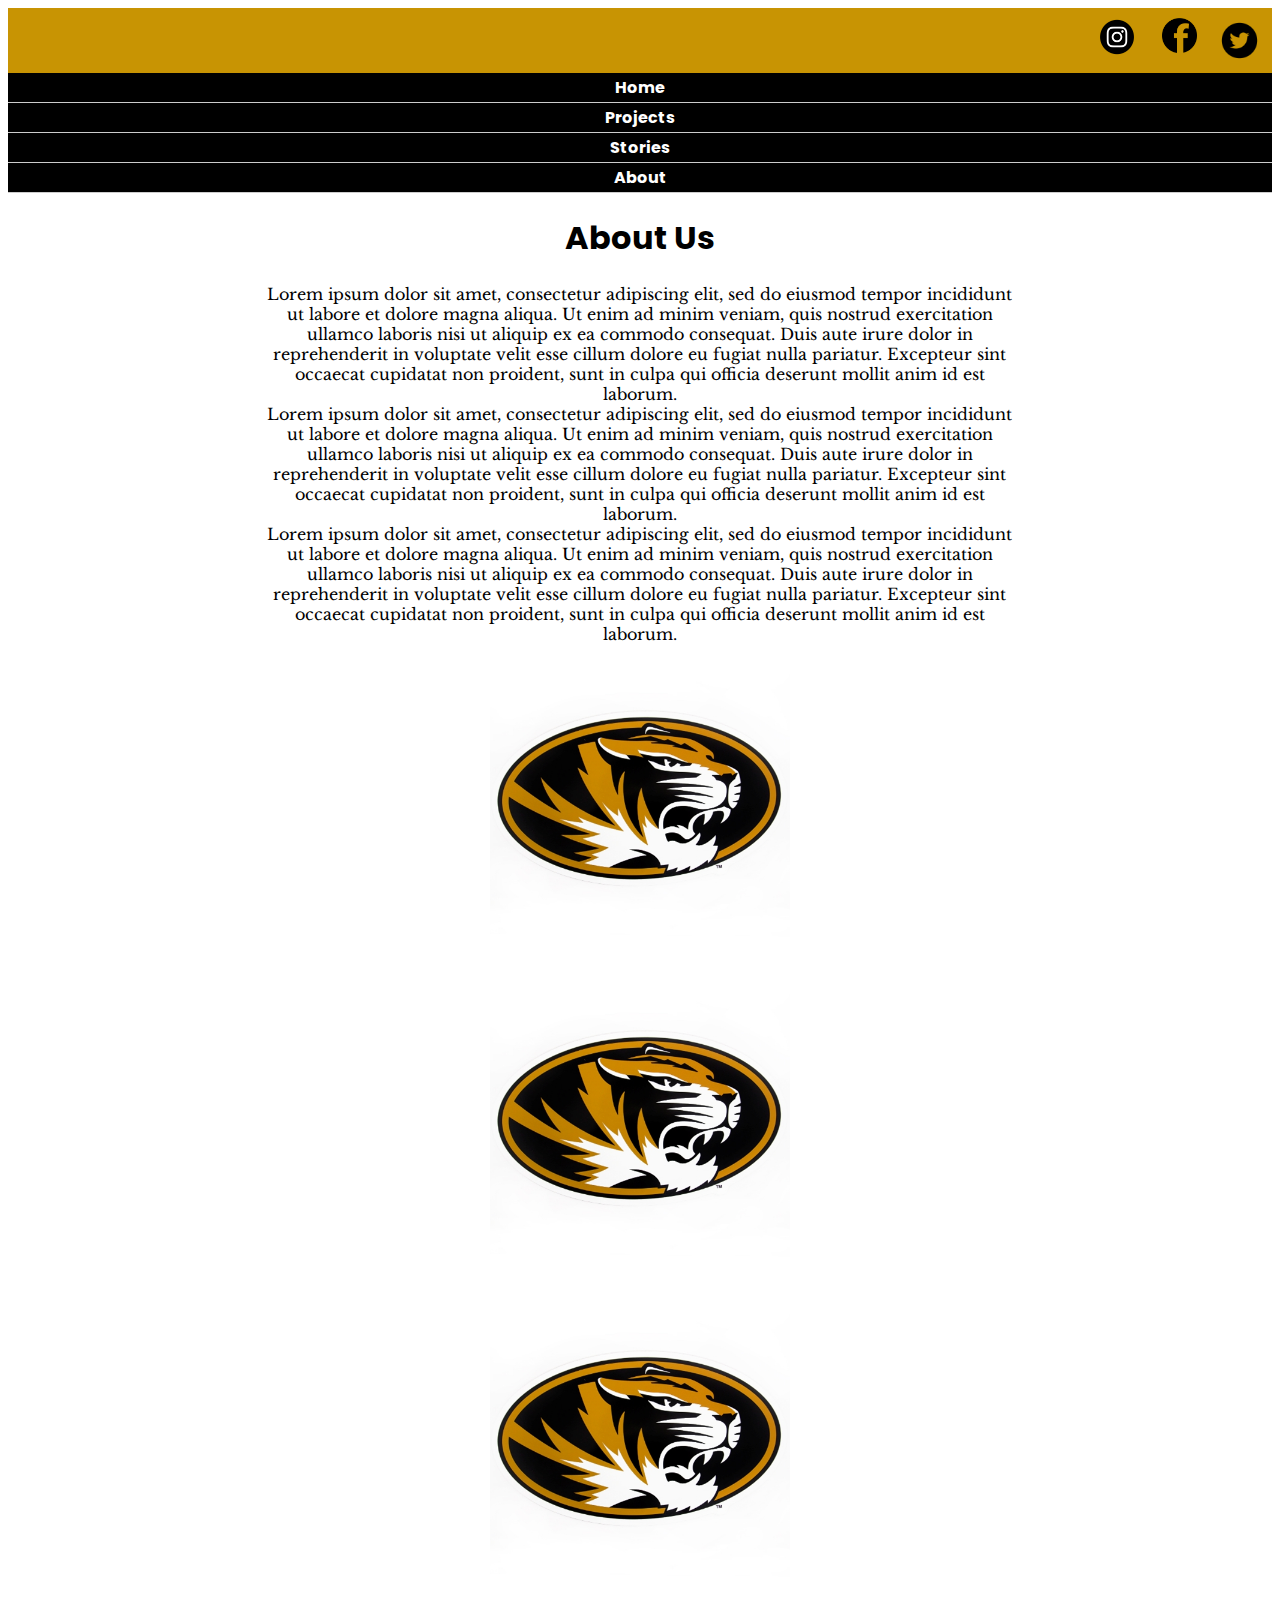
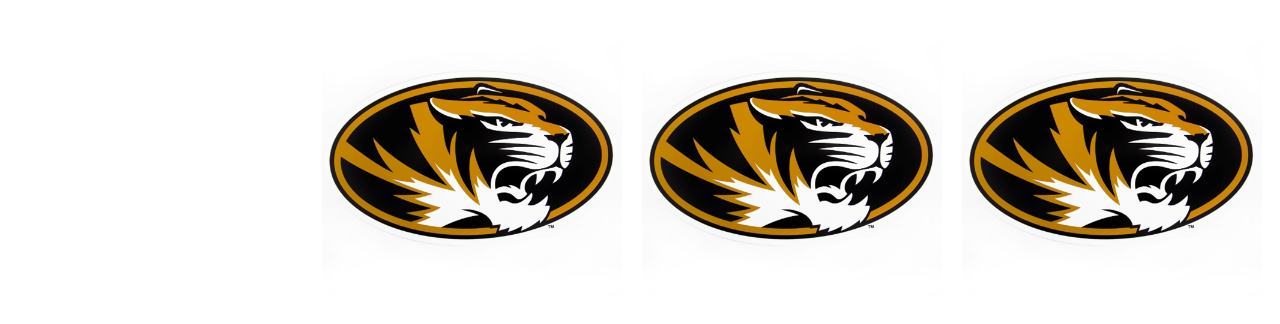
==== about.html @ 3851202d "moved stuff out folder" ====
<!DOCTYPE html>

<html>

<head>


       <title>	One Newsroom </title>
     	<meta http-equiv="content-type" content="text/html;charset=utf-8" />
       <meta name="viewport" content="width=device-width, initial-scale=1.0">
  <link href="https://fonts.googleapis.com/css?family=Libre+Baskerville|Poppins:600|Quicksand|Raleway&display=swap" rel="stylesheet">
       <link rel="stylesheet" type="text/css" href="stylekomu.css">
     </head>
     <body>

       <div id="socials">
         <a href= "https://twitter.com/mujschool"><img src= "twitter-icon-circle-logo.png" width= "45px"/></a>
         <a href= "https://www.facebook.com/mujschool/"><img src= "facebook-logo.png"width= "35px"/></a>
         <a href= "https://www.instagram.com/mujschool/"><img src= "instagram-logo.png"width="50px"/></a>
       </div>

     <div class="nav">
       <ul id="menu">
         <li><a href="collab.html">Home  </a></li>
         <li><a href ="projects.html"> Projects </a></li>
         <li><a href= "stories.html"> Stories</a></li>
         <li><a href= "about.html"> About </a></li>
       </ul>
     </div>

  <h1> About Us</h1>
  <p id="container">Lorem ipsum dolor sit amet, consectetur adipiscing elit, sed do eiusmod tempor incididunt ut labore et dolore magna aliqua. Ut enim ad minim veniam, quis nostrud exercitation ullamco laboris nisi ut aliquip ex ea commodo consequat. Duis aute irure dolor in reprehenderit in voluptate velit esse cillum dolore eu fugiat nulla pariatur. Excepteur sint occaecat cupidatat non proident, sunt in culpa qui officia deserunt mollit anim id est laborum.</p>

<p id="container">Lorem ipsum dolor sit amet, consectetur adipiscing elit, sed do eiusmod tempor incididunt ut labore et dolore magna aliqua. Ut enim ad minim veniam, quis nostrud exercitation ullamco laboris nisi ut aliquip ex ea commodo consequat. Duis aute irure dolor in reprehenderit in voluptate velit esse cillum dolore eu fugiat nulla pariatur. Excepteur sint occaecat cupidatat non proident, sunt in culpa qui officia deserunt mollit anim id est laborum.</p>
  <p id="container">Lorem ipsum dolor sit amet, consectetur adipiscing elit, sed do eiusmod tempor incididunt ut labore et dolore magna aliqua. Ut enim ad minim veniam, quis nostrud exercitation ullamco laboris nisi ut aliquip ex ea commodo consequat. Duis aute irure dolor in reprehenderit in voluptate velit esse cillum dolore eu fugiat nulla pariatur. Excepteur sint occaecat cupidatat non proident, sunt in culpa qui officia deserunt mollit anim id est laborum.</p>

  <p class="image-left"><a><img src="mizzou.jpg" alt="Mizzou." width="300px" /></a></p>
  <p class="image-left"><a><img src="mizzou.jpg" alt="Mizzou." width="300px" /></a></p>
  <p class="image-left"><a><img src="mizzou.jpg" alt="Mizzou." width="300px" /></a></p>

  <p class="image-right"><a><img src="mizzou.jpg" alt="Mizzou." width="300px" /></a></p>
  <p class="image-right"><a><img src="mizzou.jpg" alt="Mizzou." width="300px" /></a></p>
  <p class="image-right"><a><img src="mizzou.jpg" alt="Mizzou." width="300px" /></a></p>




</body>



























   </html>
---- stylekomu.css ----
#menu li a:hover {
  color: #FFFFFF;
  background-color: #grey;
}

#menu a:link, #menu a:visited{
  display:block;
  color: #ffffff;
  background-color: #000000;
  font-weight: bold;
  text-align:center;
  text-decoration: none;
  padding: 2px;
  font-family: 'Poppins', sans-serif;
  border-bottom: 1px solid #ccc;

}

#menu a:hover {
    background-color: #97999b;
    color: #ffffff;
}

head {
  background-color: #c89403
}

{margin:0px; padding:0px;}

ul{
  list-style-type: none;
  margin: 0px;
  padding: 0;
  width: 100%;
  font-family: 'Poppins', sans-serif;

}

#socials {
  background-color: #c89403
}

h1{
  font-family: 'Poppins', sans-serif;
  font-weight: 700;
  color: black;
  display: flex;
  justify-content: center;
}

/* this menu eventually link to other archived pages once we have content to fill the site with. -Mack */
#projectmenu
{
font-family: sans-serif;
text-align: left;
color: white;
  background-color: black;
max-width: 150px;
}

#projectmenu{
  display: flex;
  flex-direction: column;
  align-content: center;
  align-self: baseline;
  justify-content: space-around;
width:
}

.section{
display: grid;
grid-template-columns: 1fr 1fr;
}

.section {
  display: flex;
  flex-wrap: wrap;
}

@media screen and (min-width: 599px) {
  #menu{
    flex-flow: row wrap;
    align-content: center;
  }

#boxes{
width: 320px;
height: 220px;
padding: 10px;
border: 5px solid gray;
margin: 10px;
}

#boxes{
  display: flex;
  justify-content: space-around;
  flex-wrap: wrap;
  align-items: center;
}

#socials{
  display: flex;
  flex-direction: row-reverse;
}
/* The twitter and facebook logos are images with the backgrounds nonexistent but instagram isn't so
if someone wants to find one with no background and just replace it in the code that would be stellar -Taylor
-- We also should resize these to make it look better on the site. -Mackenzie*/
#logos{
  display: flex;
  flex-direction: row;
  justify-content: space-around;
  align-content: center;
  align-self: baseline;
}

.container{
border: none;
display: flex;
justify-content: center;
}

h2{
  font-family: 'Poppins', sans-serif;
  color: black;
}

.byline{
  font-family: 'Raleway', sans-serif;
  color: black;
  font-weight: 400;
  font-size: 20px;
  text-align: center;
}


}
/* temporary image to show what the homepage could look like */

body{
background-color: white;
}

p{
  font-family: 'Raleway', sans-serif;
  display: flex;
  justify-content: center;
}


/* This is just a test for background colors for the site. If we want to keep white just delete and make the background white */


.navigation {
	background-color: #000000;
	display: flex;
	flex-direction: row;
}

p{
  margin: auto;
  text-align: center;
font-family: 'Libre Baskerville', serif;
}

.sidebar{
font-family: 'Poppins', sans-serif;
color: black;
font-weight: 400;
font-size: 20px;
text-align: left;
display: flex;
flex-wrap: wrap;
}

#container{
  width: 60%;
  margin:auto;
}

img{
  border: none;
  display: flex;
  align-content: left;
  padding: 10px;
  float: left;
}

.image-right{
  display: flex;
  flex-wrap: wrap-reverse;
  align-content:right;
  float: right;
}
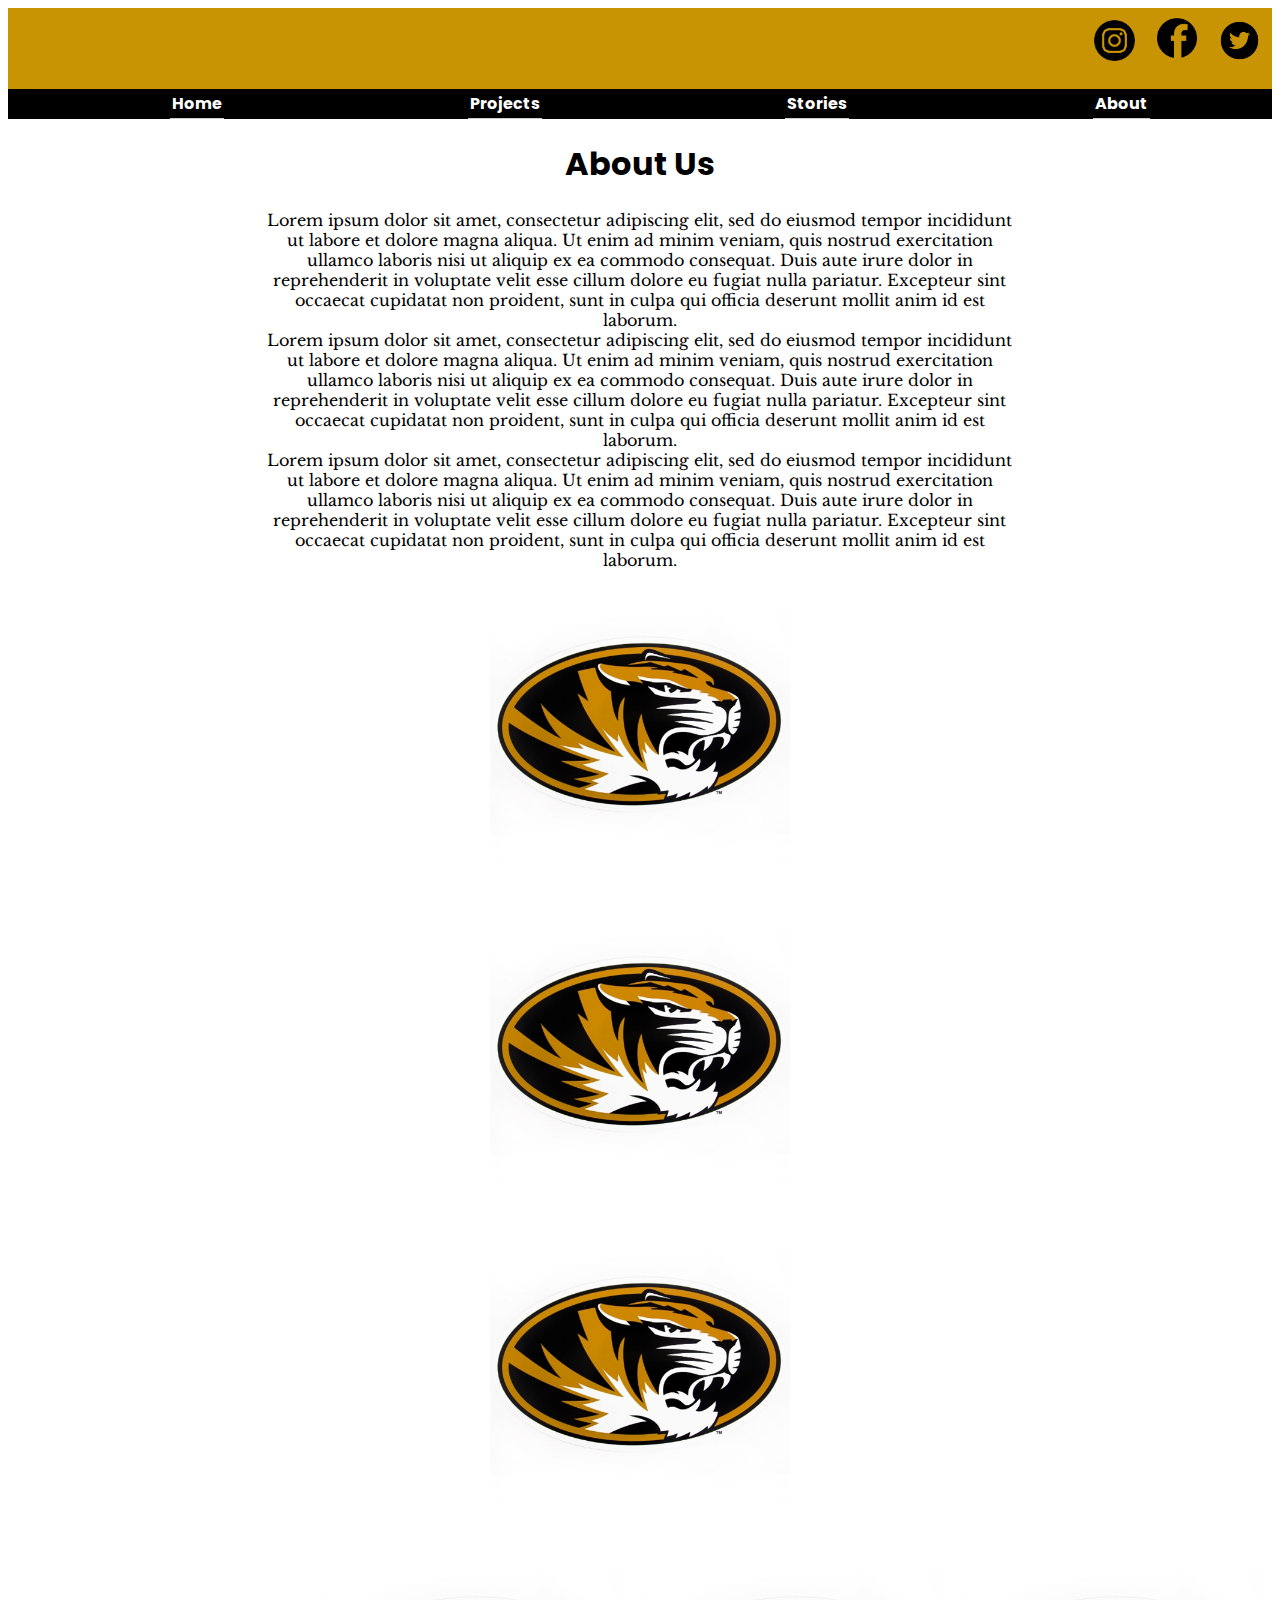
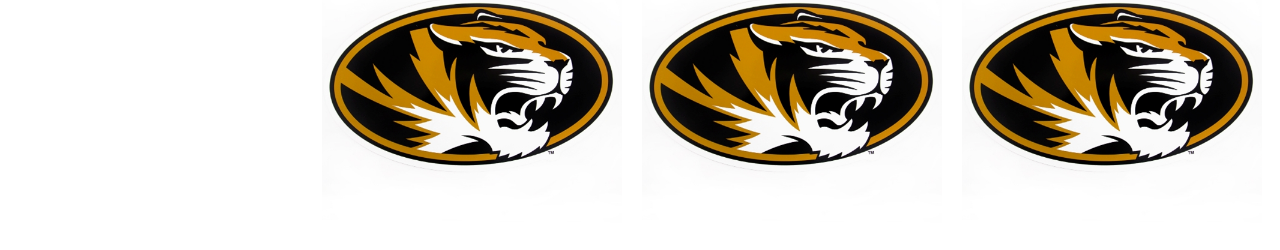
==== commit b8a74284: "pushing JS to all pages" ====
--- a/about.html
+++ b/about.html
@@ -10,23 +10,31 @@
        <meta name="viewport" content="width=device-width, initial-scale=1.0">
   <link href="https://fonts.googleapis.com/css?family=Libre+Baskerville|Poppins:600|Quicksand|Raleway&display=swap" rel="stylesheet">
        <link rel="stylesheet" type="text/css" href="stylekomu.css">
+       <script src="https://code.jquery.com/jquery-1.12.0.min.js"></script>
+       <script src="js/finished.js" type="text/javascript"></script>
+       <script src="http://ajax.googleapis.com/ajax/libs/jquery/1.8.1/jquery.min.js"></script>
+      <script src="js/jquery.flexslider-min.js" type="text/javascript"></script>
      </head>
      <body>
 
-       <div id="socials">
-         <a href= "https://twitter.com/mujschool"><img src= "twitter-icon-circle-logo.png" width= "45px"/></a>
-         <a href= "https://www.facebook.com/mujschool/"><img src= "facebook-logo.png"width= "35px"/></a>
-         <a href= "https://www.instagram.com/mujschool/"><img src= "instagram-logo.png"width="50px"/></a>
+       <div class="header">
+
+                 <div id="socials">
+                   <a href= "https://twitter.com/mujschool"><img src= "images/twitter-icon-circle-logo.png" width= "45px"/></a>
+                   <a href= "https://www.facebook.com/mujschool/"><img src= "images/facebook-logo.png"width= "40px"/></a>
+                   <a href= "https://www.instagram.com/mujschool/"><img src= "images/instagram-logo.png"width="45px"/></a>
+                 </div>
+
+                 <nav>
+                       <a class="menu-trigger" href="#">&#9776;</a>
+                     <ul id="menu">
+                     <li><a href="index.html">Home  </a></li>
+                     <li><a href ="projects.html"> Projects </a></li>
+                     <li><a href= "stories.html"> Stories</a></li>
+                     <li><a href= "about.html"> About </a></li>
+                   </ul>
+                 </nav>
        </div>
-
-     <div class="nav">
-       <ul id="menu">
-         <li><a href="collab.html">Home  </a></li>
-         <li><a href ="projects.html"> Projects </a></li>
-         <li><a href= "stories.html"> Stories</a></li>
-         <li><a href= "about.html"> About </a></li>
-       </ul>
-     </div>
 
   <h1> About Us</h1>
   <p id="container">Lorem ipsum dolor sit amet, consectetur adipiscing elit, sed do eiusmod tempor incididunt ut labore et dolore magna aliqua. Ut enim ad minim veniam, quis nostrud exercitation ullamco laboris nisi ut aliquip ex ea commodo consequat. Duis aute irure dolor in reprehenderit in voluptate velit esse cillum dolore eu fugiat nulla pariatur. Excepteur sint occaecat cupidatat non proident, sunt in culpa qui officia deserunt mollit anim id est laborum.</p>
--- a/stylekomu.css
+++ b/stylekomu.css
@@ -22,14 +22,15 @@
     background-color: #97999b;
     color: #ffffff;
 }
+/* this will change setup to desktop menu style when changing .menu to #menu. */
 
 head {
   background-color: #c89403
 }
 
-{margin:0px; padding:0px;}
-
-ul{
+
+
+#menu ul{
   list-style-type: none;
   margin: 0px;
   padding: 0;
@@ -38,7 +39,7 @@
 
 }
 
-#socials {
+.header {
   background-color: #c89403
 }
 
@@ -79,11 +80,7 @@
   flex-wrap: wrap;
 }
 
-@media screen and (min-width: 599px) {
-  #menu{
-    flex-flow: row wrap;
-    align-content: center;
-  }
+
 
 #boxes{
 width: 320px;
@@ -104,9 +101,7 @@
   display: flex;
   flex-direction: row-reverse;
 }
-/* The twitter and facebook logos are images with the backgrounds nonexistent but instagram isn't so
-if someone wants to find one with no background and just replace it in the code that would be stellar -Taylor
--- We also should resize these to make it look better on the site. -Mackenzie*/
+
 #logos{
   display: flex;
   flex-direction: row;
@@ -152,11 +147,6 @@
 /* This is just a test for background colors for the site. If we want to keep white just delete and make the background white */
 
 
-.navigation {
-	background-color: #000000;
-	display: flex;
-	flex-direction: row;
-}
 
 p{
   margin: auto;
@@ -193,3 +183,252 @@
   align-content:right;
   float: right;
 }
+/* JAVASCRIPT STARTS HERE. PLEASE DO NOT TOUCH THIS CODE. -Mackenzie */
+
+#menu {
+    display: block;
+    list-style-type: none;
+}
+
+
+header {
+    display: flex;
+    flex-flow: row;
+}
+
+.menu-trigger {
+    order: 1;
+    font-size: 1.75em;
+    width: 2em;
+}
+
+
+#menu {
+    display: none;
+}
+
+@media screen and (min-width: 599px) {
+
+  #menu {
+  	background-color: #000000;
+  	display: flex;
+  	flex-direction: row;
+    justify-content: space-around;
+  }
+
+  .menu-trigger{
+    display:none;
+  }
+
+
+}
+
+@media screen and (min-width: 700px){
+
+    #menu ul {
+        display: flex;
+    }
+
+
+    .menu-trigger {
+        display: none;
+    }
+
+    header h1 {
+        order: 1;
+    }
+
+    nav {
+        order: 2;
+    }
+
+}
+
+/* SLIDER */
+.flex-container a:active,
+.flexslider a:active,
+.flex-container a:focus,
+.flexslider a:focus  { outline: none; }
+
+.slides,
+.flex-control-nav,
+.flex-direction-nav {
+	margin: 0;
+	padding: 0;
+	list-style: none;
+}
+
+.flexslider a img { outline: none; border: none; }
+
+.flexslider {
+	margin: 0;
+	padding: 0;
+}
+
+/* Hide the slides before the JS is loaded. Avoids image jumping */
+.flexslider .slides > li {
+	display: none;
+	-webkit-backface-visibility: hidden;
+}
+
+.flexslider .slides img {
+	width: 100%;
+	display: block;
+	border-radius: 2px;
+}
+
+/* Clearfix for the .slides element */
+.slides:after {
+	content: ".";
+	display: block;
+	clear: both;
+	visibility: hidden;
+	line-height: 0;
+	height: 0;
+}
+
+html[xmlns] .slides { display: block; }
+* html .slides { height: 1%; }
+
+
+
+/* Theme Styles */
+.flexslider {
+	position: relative;
+	zoom: 1;
+	padding: 10px;
+	background: #ffffff;
+	border-radius: 3px;
+	box-shadow: 0px 1px 1px rgba(0,0,0, .2);
+}
+
+/* Size of flex container  */
+.flex-container {
+  min-width: 150px;
+	max-width: 960px;
+  margin:0 auto;
+  display: flex;
+  justify-content: center;
+}
+
+.flexslider .slides { zoom: 1; }
+
+
+
+/* Direction Nav */
+.flex-direction-nav a {
+	display: block;
+	position: absolute;
+	margin: -17px 0 0 0;
+	width: 35px;
+	height: 35px;
+	top: 50%;
+	cursor: pointer;
+	text-indent: -9999px;
+	z-index: 9999;
+	background-color: #82d344;
+	background-image: linear-gradient(to bottom, #82d344, #51af34);
+}
+
+.flex-direction-nav a:before {
+	display: block;
+	position: absolute;
+	content: '';
+	width: 9px;
+	height: 13px;
+	top: 11px;
+	left: 11px;
+	background: url(img/arrows.png) no-repeat;
+}
+
+.flex-direction-nav a:after {
+	display: block;
+	position: absolute;
+	content: '';
+	width: 0;
+	height: 0;
+	top: 35px;
+}
+
+.flex-direction-nav .flex-next {
+	right: -5px;
+	border-radius: 3px 0 0 3px;
+}
+
+.flex-direction-nav .flex-prev {
+	left: -5px;
+	border-radius: 0 3px 3px 0;
+}
+
+.flex-direction-nav .flex-next:before {
+  background-position: -9px 0;
+  left: 15px;
+}
+
+.flex-direction-nav .flex-prev:before {
+  background-position: 0 0;
+}
+
+.flex-direction-nav .flex-next:after {
+	right: 0;
+	border-bottom: 5px solid transparent;
+	border-left: 5px solid #31611e;
+}
+
+.flex-direction-nav .flex-prev:after {
+	left: 0;
+	border-bottom: 5px solid transparent;
+	border-right: 5px solid #31611e;
+}
+
+
+/* Control Nav */
+.flexslider .flex-control-nav {
+	position: absolute;
+	width: 100%;
+	bottom: -40px;
+	text-align: center;
+	margin: 0 0 0 -10px;
+}
+
+.flex-control-nav li {
+	display: inline-block;
+	zoom: 1;
+}
+
+.flex-control-paging li a {
+	display: block;
+	cursor: pointer;
+	text-indent: -9999px;
+	width: 12px;
+	height: 12px;
+	margin: 0 3px;
+	background-color: #b6b6b6 \9;
+	border-radius: 12px;
+	box-shadow: inset 0 0 0 2px #b6b6b6;
+}
+
+.flex-control-paging li a.flex-active {
+	background-color: #82d344;
+	background-image: linear-gradient(to bottom, #82d344, #51af34);
+  box-shadow: none;
+}
+
+/* Captions */
+.flexslider .slides p {
+	display: block;
+	position: absolute;
+	left: 0;
+	bottom: 0;
+	padding: 0 5px;
+	margin: 0;
+	font-family: Helvetica, Arial, sans-serif;
+	font-size: 12px;
+	font-weight: bold;
+	text-transform: uppercase;
+	line-height: 20px;
+	color: white;
+	background-color: #222222;
+	background: rgba(0,0,0, .9);
+	border-radius: 2px;
+}
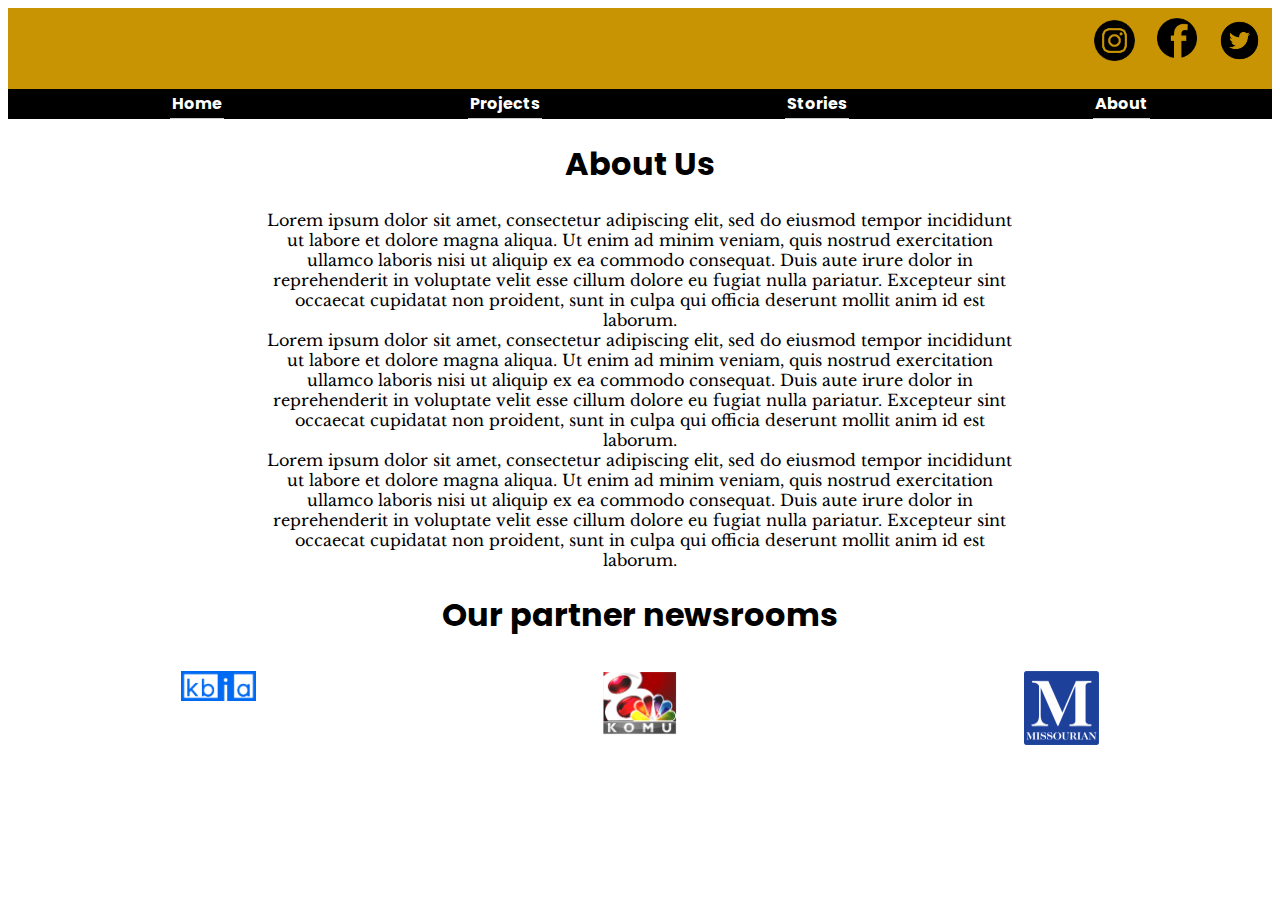
==== commit 3d5d2b2e: "logos added to all pages" ====
--- a/about.html
+++ b/about.html
@@ -42,15 +42,13 @@
 <p id="container">Lorem ipsum dolor sit amet, consectetur adipiscing elit, sed do eiusmod tempor incididunt ut labore et dolore magna aliqua. Ut enim ad minim veniam, quis nostrud exercitation ullamco laboris nisi ut aliquip ex ea commodo consequat. Duis aute irure dolor in reprehenderit in voluptate velit esse cillum dolore eu fugiat nulla pariatur. Excepteur sint occaecat cupidatat non proident, sunt in culpa qui officia deserunt mollit anim id est laborum.</p>
   <p id="container">Lorem ipsum dolor sit amet, consectetur adipiscing elit, sed do eiusmod tempor incididunt ut labore et dolore magna aliqua. Ut enim ad minim veniam, quis nostrud exercitation ullamco laboris nisi ut aliquip ex ea commodo consequat. Duis aute irure dolor in reprehenderit in voluptate velit esse cillum dolore eu fugiat nulla pariatur. Excepteur sint occaecat cupidatat non proident, sunt in culpa qui officia deserunt mollit anim id est laborum.</p>
 
-  <p class="image-left"><a><img src="mizzou.jpg" alt="Mizzou." width="300px" /></a></p>
-  <p class="image-left"><a><img src="mizzou.jpg" alt="Mizzou." width="300px" /></a></p>
-  <p class="image-left"><a><img src="mizzou.jpg" alt="Mizzou." width="300px" /></a></p>
-
-  <p class="image-right"><a><img src="mizzou.jpg" alt="Mizzou." width="300px" /></a></p>
-  <p class="image-right"><a><img src="mizzou.jpg" alt="Mizzou." width="300px" /></a></p>
-  <p class="image-right"><a><img src="mizzou.jpg" alt="Mizzou." width="300px" /></a></p>
 
 
+  <h1> Our partner newsrooms </h1>
+  <div id="logos">
+    <a href= "https://www.kbia.org"><img src= "logo/KBIA_main.png" width="75px"/></a>
+    <a href= "https://www.komu.com/"><img src= "logo/KOMU-LOGO1.jpg"width="75px"/></a>
+    <a href= "https://www.columbiamissourian.com"><img src= "logo/MISSOURIAN-LOGO.png"width="75px"/></a>
 
 
 </body>
--- a/stylekomu.css
+++ b/stylekomu.css
@@ -110,11 +110,6 @@
   align-self: baseline;
 }
 
-.container{
-border: none;
-display: flex;
-justify-content: center;
-}
 
 h2{
   font-family: 'Poppins', sans-serif;
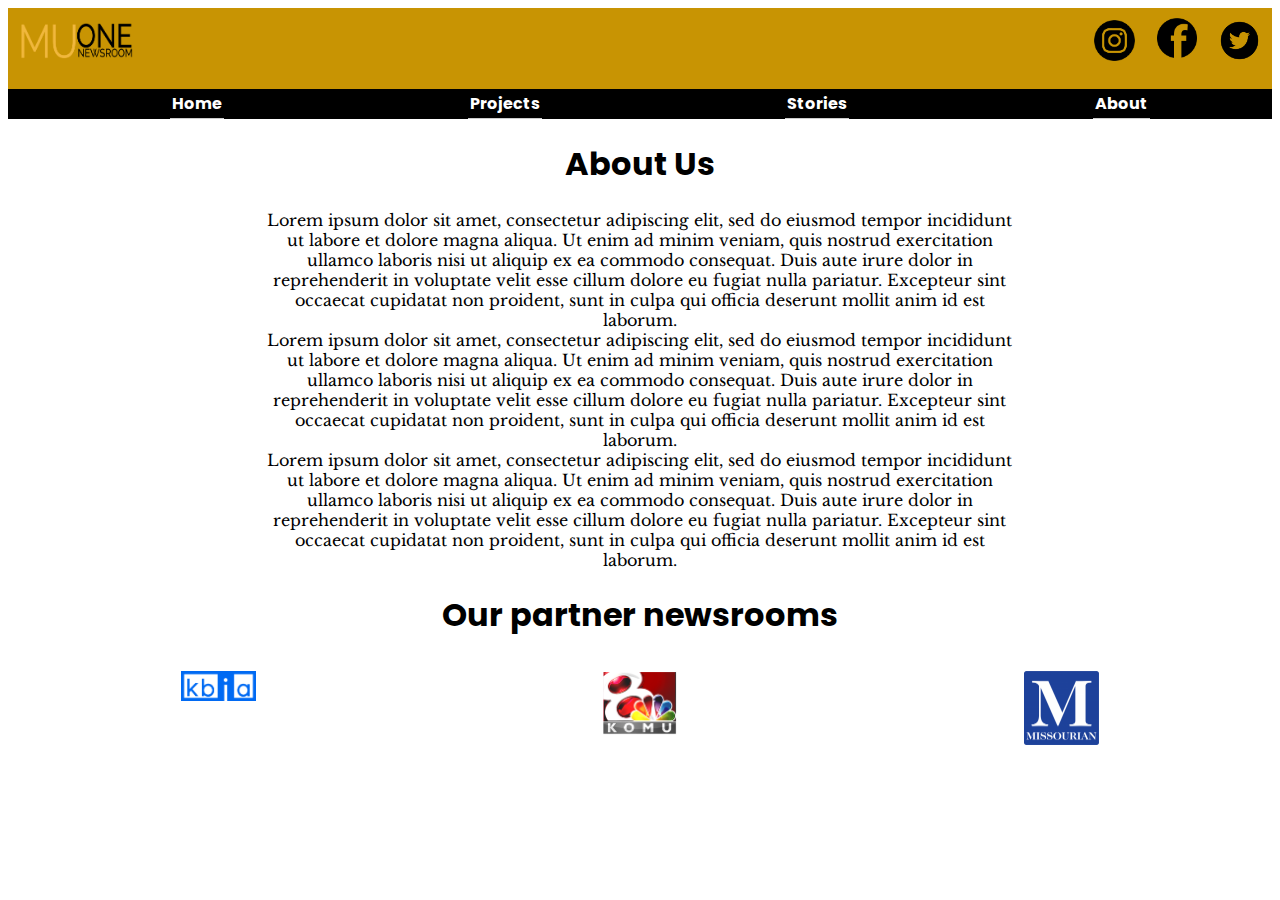
==== commit 35b23a20: "added icon to pages" ====
--- a/about.html
+++ b/about.html
@@ -18,6 +18,9 @@
      <body>
 
        <div class="header">
+         <div id="icon">
+           <a href="index.html"><img src= "images/MULOGO.png"width= "115px"/></a>
+         </div>
 
                  <div id="socials">
                    <a href= "https://twitter.com/mujschool"><img src= "images/twitter-icon-circle-logo.png" width= "45px"/></a>
--- a/stylekomu.css
+++ b/stylekomu.css
@@ -189,6 +189,7 @@
 header {
     display: flex;
     flex-flow: row;
+
 }
 
 .menu-trigger {
@@ -214,6 +215,7 @@
   .menu-trigger{
     display:none;
   }
+
 
 
 }
@@ -294,13 +296,11 @@
 	padding: 10px;
 	background: #ffffff;
 	border-radius: 3px;
-	box-shadow: 0px 1px 1px rgba(0,0,0, .2);
 }
 
 /* Size of flex container  */
 .flex-container {
-  min-width: 150px;
-	max-width: 960px;
+  max-width: 800px;
   margin:0 auto;
   display: flex;
   justify-content: center;
@@ -321,8 +321,8 @@
 	cursor: pointer;
 	text-indent: -9999px;
 	z-index: 9999;
-	background-color: #82d344;
-	background-image: linear-gradient(to bottom, #82d344, #51af34);
+	background-color: #FFFFFF;
+	background-image: linear-gradient(to bottom, #222222, #ffffff);
 }
 
 .flex-direction-nav a:before {
@@ -333,7 +333,7 @@
 	height: 13px;
 	top: 11px;
 	left: 11px;
-	background: url(img/arrows.png) no-repeat;
+	background: url(images/arrows.png) no-repeat;
 }
 
 .flex-direction-nav a:after {
@@ -381,9 +381,9 @@
 .flexslider .flex-control-nav {
 	position: absolute;
 	width: 100%;
-	bottom: -40px;
+	bottom: -30px;
 	text-align: center;
-	margin: 0 0 0 -10px;
+	margin: 0 0 20px -10px;
 }
 
 .flex-control-nav li {
@@ -398,14 +398,14 @@
 	width: 12px;
 	height: 12px;
 	margin: 0 3px;
-	background-color: #b6b6b6 \9;
+	background-color: #222222 \9;
 	border-radius: 12px;
 	box-shadow: inset 0 0 0 2px #b6b6b6;
 }
 
 .flex-control-paging li a.flex-active {
-	background-color: #82d344;
-	background-image: linear-gradient(to bottom, #82d344, #51af34);
+	background-color: #222222;
+	background-image: #222222;
   box-shadow: none;
 }
 
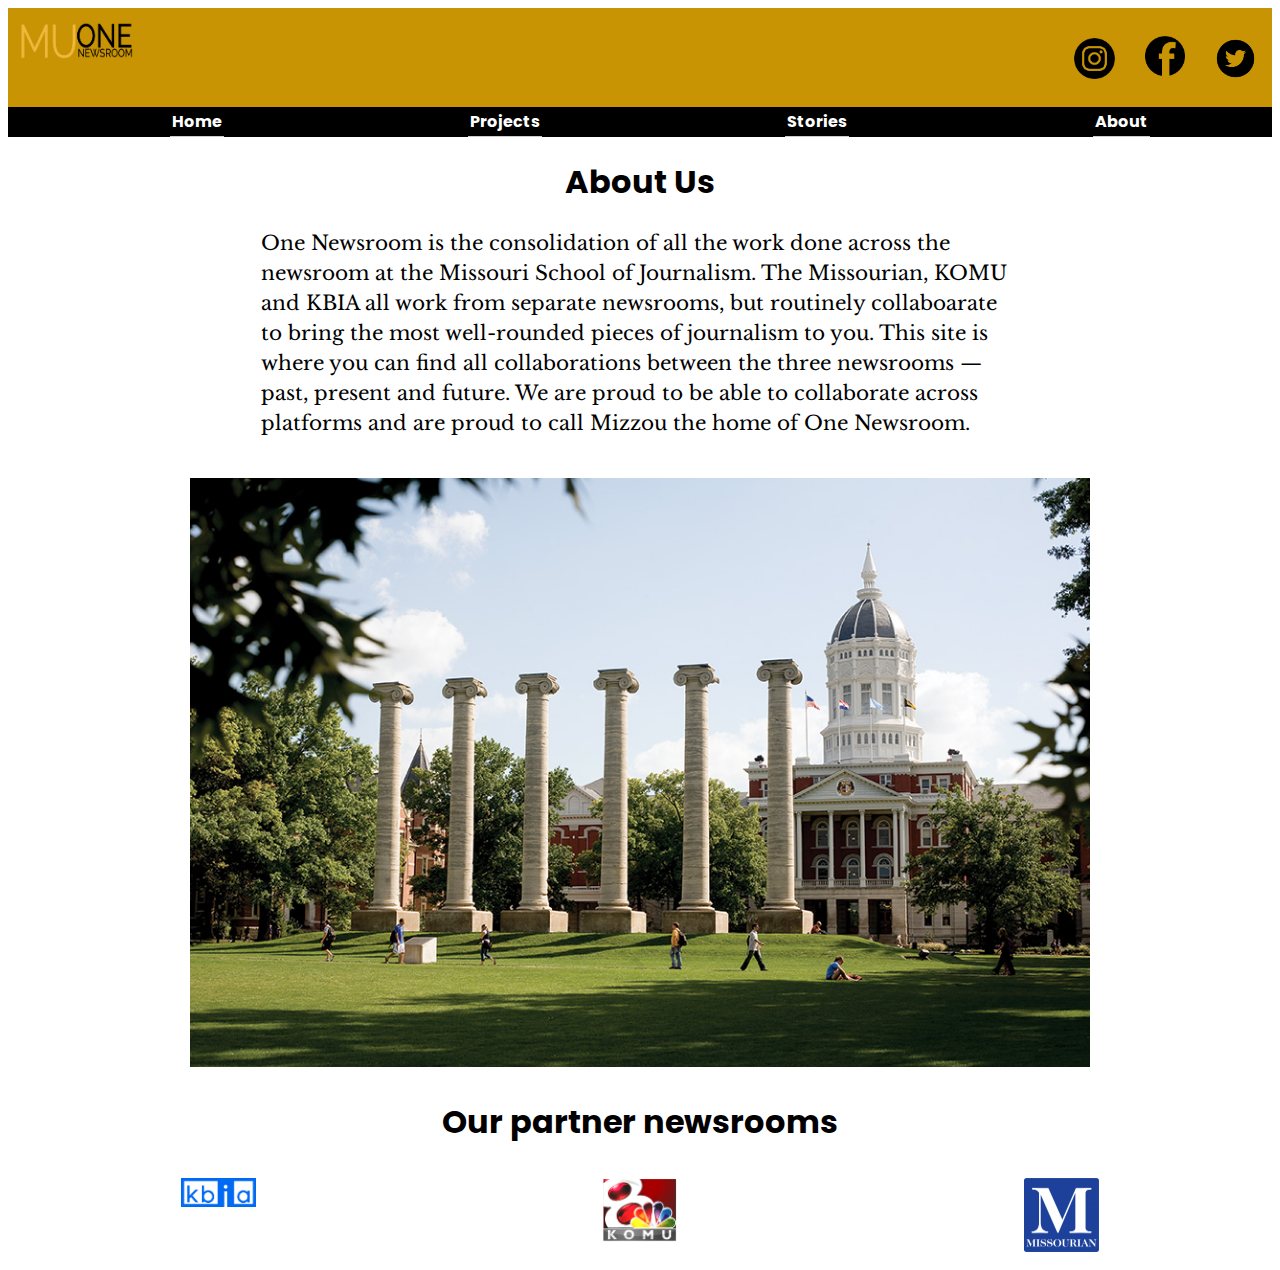
==== commit ffbe1fc8: "about page" ====
--- a/about.html
+++ b/about.html
@@ -5,7 +5,7 @@
 <head>
 
 
-       <title>	One Newsroom </title>
+       <title>	About Us </title>
      	<meta http-equiv="content-type" content="text/html;charset=utf-8" />
        <meta name="viewport" content="width=device-width, initial-scale=1.0">
   <link href="https://fonts.googleapis.com/css?family=Libre+Baskerville|Poppins:600|Quicksand|Raleway&display=swap" rel="stylesheet">
@@ -40,12 +40,9 @@
        </div>
 
   <h1> About Us</h1>
-  <p id="container">Lorem ipsum dolor sit amet, consectetur adipiscing elit, sed do eiusmod tempor incididunt ut labore et dolore magna aliqua. Ut enim ad minim veniam, quis nostrud exercitation ullamco laboris nisi ut aliquip ex ea commodo consequat. Duis aute irure dolor in reprehenderit in voluptate velit esse cillum dolore eu fugiat nulla pariatur. Excepteur sint occaecat cupidatat non proident, sunt in culpa qui officia deserunt mollit anim id est laborum.</p>
 
-<p id="container">Lorem ipsum dolor sit amet, consectetur adipiscing elit, sed do eiusmod tempor incididunt ut labore et dolore magna aliqua. Ut enim ad minim veniam, quis nostrud exercitation ullamco laboris nisi ut aliquip ex ea commodo consequat. Duis aute irure dolor in reprehenderit in voluptate velit esse cillum dolore eu fugiat nulla pariatur. Excepteur sint occaecat cupidatat non proident, sunt in culpa qui officia deserunt mollit anim id est laborum.</p>
-  <p id="container">Lorem ipsum dolor sit amet, consectetur adipiscing elit, sed do eiusmod tempor incididunt ut labore et dolore magna aliqua. Ut enim ad minim veniam, quis nostrud exercitation ullamco laboris nisi ut aliquip ex ea commodo consequat. Duis aute irure dolor in reprehenderit in voluptate velit esse cillum dolore eu fugiat nulla pariatur. Excepteur sint occaecat cupidatat non proident, sunt in culpa qui officia deserunt mollit anim id est laborum.</p>
-
-
+<p id=story-container> One Newsroom is the consolidation of all the work done across the newsroom at the Missouri School of Journalism. The Missourian, KOMU and KBIA all work from separate newsrooms, but routinely collaboarate to bring the most well-rounded pieces of journalism to you. This site is where you can find all collaborations between the three newsrooms — past, present and future. We are proud to be able to collaborate across platforms and are proud to call Mizzou the home of One Newsroom.</p>
+  <p><img class="image-center"src="images/columns.jpg" width="900px"/></p>
 
   <h1> Our partner newsrooms </h1>
   <div id="logos">
--- a/stylekomu.css
+++ b/stylekomu.css
@@ -51,6 +51,13 @@
   justify-content: center;
 }
 
+h3{
+  font-family: 'Poppins', sans-serif;
+  font-weight: lighter;
+  display: flex;
+  justify-content: center;
+}
+
 /* this menu eventually link to other archived pages once we have content to fill the site with. -Mack */
 #projectmenu
 {
@@ -146,7 +153,8 @@
 p{
   margin: auto;
   text-align: center;
-font-family: 'Libre Baskerville', serif;
+  font-family: 'Libre Baskerville', serif;
+  font-size: 20px;
 }
 
 .sidebar{
@@ -178,6 +186,106 @@
   align-content:right;
   float: right;
 }
+
+.image-center{
+  display: flex;
+  flex-wrap: wrap-reverse;
+  align-content:right;
+  float: center;
+  padding-top: 2em;
+}
+
+#story-container{
+  width: 60%;
+  text-align: left;
+  line-height: 1.5em;
+}
+
+#subhead{
+  font-family: 'Poppins', sans-serif;
+  color: black;
+  text-align: center;
+}
+
+.caption{
+  width: 63%;
+  align-items: center;
+  font-size: 15px;
+  font-weight: bolder;
+padding-bottom: 3em;
+}
+
+.editorsnote{
+  align-items: center;
+  font-weight: bolder;
+  padding-top: 3em;
+}
+
+.note{
+  align-items: center;
+  font-weight: 600px;
+  padding-bottom: 3em;
+}
+
+iframe{
+display: block;
+margin:auto;
+padding-bottom: 3em;
+}
+
+@media screen and (max-width:700px){
+.image-center{
+  display: none;
+}
+.caption{
+  display: none;
+}
+#story-container{
+  width: 90%;
+}
+}
+
+a{
+  padding-left: .25em;
+  padding-right: .25em;
+}
+
+.kbia{
+  padding:2em;
+}
+
+
+.image-left{
+  display: flex;
+  flex-wrap: wrap-reverse;
+  align-content:left;
+  float: left;
+}
+
+.headline{
+  text-align: center;
+
+}
+
+.description{
+  text-align: center;
+  font-size: 12px;
+}
+
+.headline a:link, a:visited{
+  color: #000000;
+  font-weight: bold;
+  text-align:center;
+  text-decoration: none;
+}
+
+.description a:link, a:visited{
+  color: #000000;
+  text-align:center;
+  text-decoration: none;
+}
+
+
 /* JAVASCRIPT STARTS HERE. PLEASE DO NOT TOUCH THIS CODE. -Mackenzie */
 
 #menu {
@@ -194,8 +302,14 @@
 
 .menu-trigger {
     order: 1;
-    font-size: 1.75em;
+    font-size: 2em;
     width: 2em;
+    display: flex;
+    justify-content: center;
+    color: black;
+    background-color: white;
+
+
 }
 
 
@@ -213,7 +327,7 @@
   }
 
   .menu-trigger{
-    display:none;
+    display: none;
   }
 
 
@@ -242,6 +356,8 @@
 }
 
 /* SLIDER */
+
+/* Browser Resets */
 .flex-container a:active,
 .flexslider a:active,
 .flex-container a:focus,
@@ -321,8 +437,8 @@
 	cursor: pointer;
 	text-indent: -9999px;
 	z-index: 9999;
-	background-color: #FFFFFF;
-	background-image: linear-gradient(to bottom, #222222, #ffffff);
+	background-color: #ABB8B1;
+	background-image: #222222;
 }
 
 .flex-direction-nav a:before {
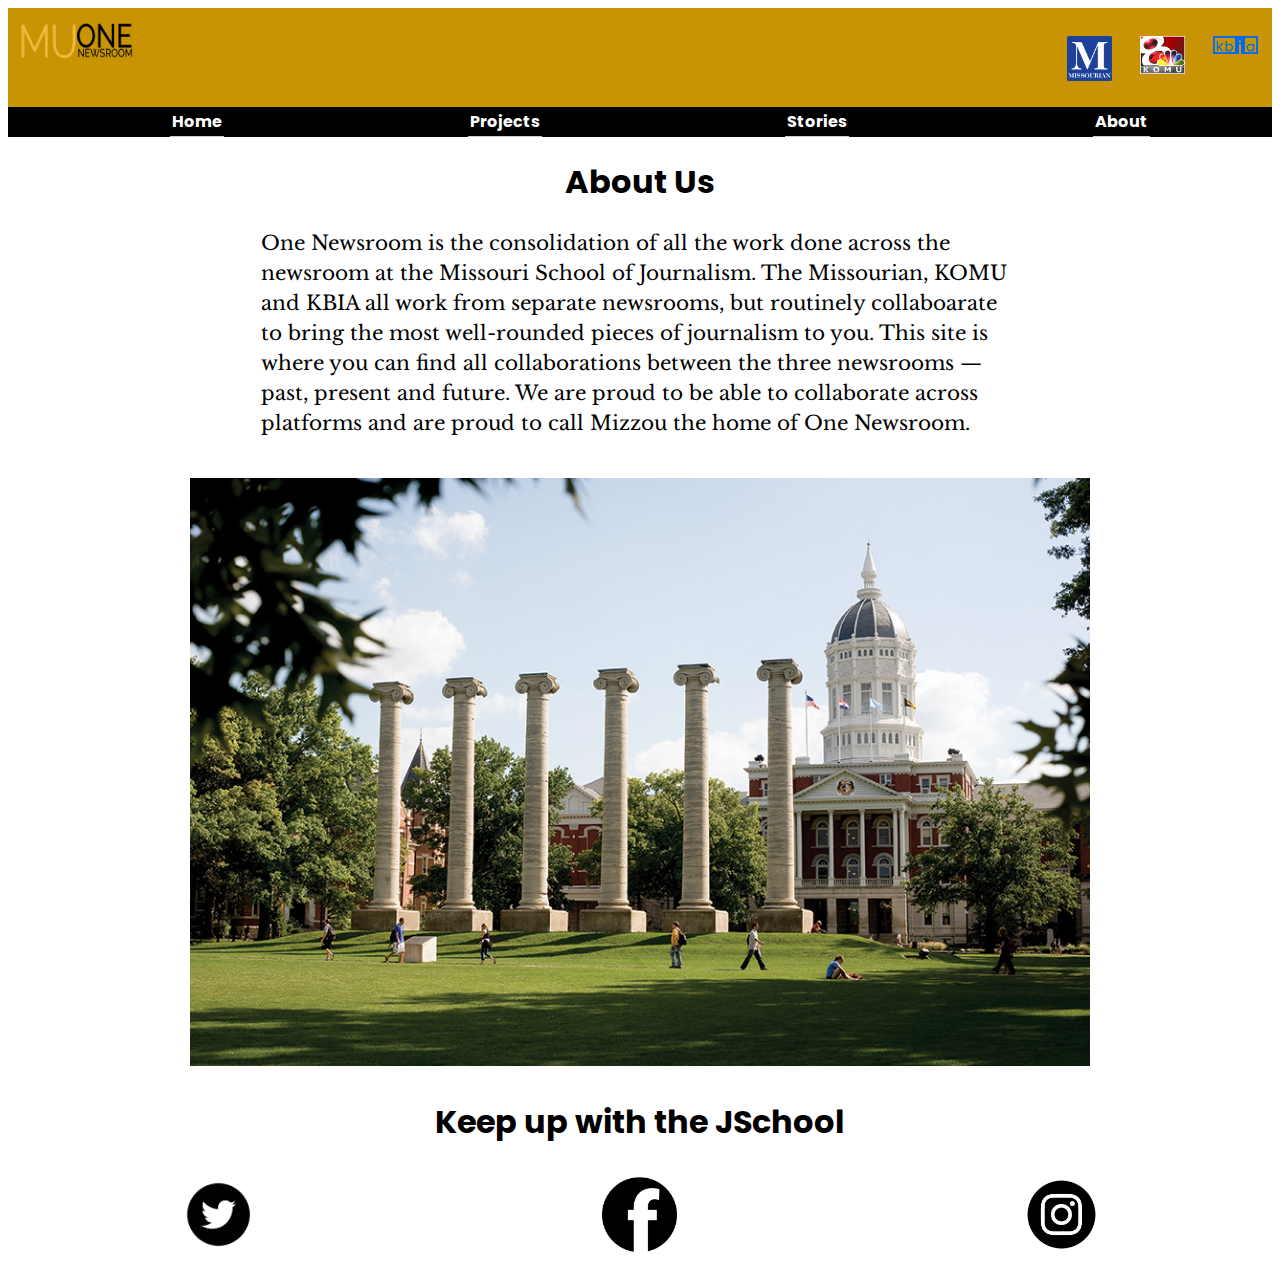
==== commit cd84f7aa: "switched the logos" ====
--- a/about.html
+++ b/about.html
@@ -23,9 +23,9 @@
          </div>
 
                  <div id="socials">
-                   <a href= "https://twitter.com/mujschool"><img src= "images/twitter-icon-circle-logo.png" width= "45px"/></a>
-                   <a href= "https://www.facebook.com/mujschool/"><img src= "images/facebook-logo.png"width= "40px"/></a>
-                   <a href= "https://www.instagram.com/mujschool/"><img src= "images/instagram-logo.png"width="45px"/></a>
+                   <a href= "https://www.kbia.org"><img src= "logo/KBIA_main.png" width="45px"/></a>
+                   <a href= "https://www.komu.com/"><img src= "logo/KOMU-LOGO1.jpg"width="45px"/></a>
+                   <a href= "https://www.columbiamissourian.com"><img src= "logo/MISSOURIAN-LOGO.png"width="45px"/></a>
                  </div>
 
                  <nav>
@@ -44,11 +44,12 @@
 <p id=story-container> One Newsroom is the consolidation of all the work done across the newsroom at the Missouri School of Journalism. The Missourian, KOMU and KBIA all work from separate newsrooms, but routinely collaboarate to bring the most well-rounded pieces of journalism to you. This site is where you can find all collaborations between the three newsrooms — past, present and future. We are proud to be able to collaborate across platforms and are proud to call Mizzou the home of One Newsroom.</p>
   <p><img class="image-center"src="images/columns.jpg" width="900px"/></p>
 
-  <h1> Our partner newsrooms </h1>
+  <h1>Keep up with the JSchool </h1>
   <div id="logos">
-    <a href= "https://www.kbia.org"><img src= "logo/KBIA_main.png" width="75px"/></a>
-    <a href= "https://www.komu.com/"><img src= "logo/KOMU-LOGO1.jpg"width="75px"/></a>
-    <a href= "https://www.columbiamissourian.com"><img src= "logo/MISSOURIAN-LOGO.png"width="75px"/></a>
+    <a href= "https://twitter.com/mujschool"><img src= "images/twitter-icon-circle-logo.png" width= "75px"/></a>
+    <a href= "https://www.facebook.com/mujschool/"><img src= "images/facebook-logo.png"width= "75px"/></a>
+    <a href= "https://www.instagram.com/mujschool/"><img src= "images/instagram-logo.png"width="75px"/></a>
+
 
 
 </body>
--- a/stylekomu.css
+++ b/stylekomu.css
@@ -74,7 +74,7 @@
   align-content: center;
   align-self: baseline;
   justify-content: space-around;
-width:
+  margin: 1em;
 }
 
 .section{
@@ -308,8 +308,15 @@
     justify-content: center;
     color: black;
     background-color: white;
-
-
+}
+
+.menu-trigger {
+  display:block;
+  color: #ffffff;
+  background-color: #000000;
+  font-weight: bold;
+  text-align:center;
+  text-decoration: none;
 }
 
 
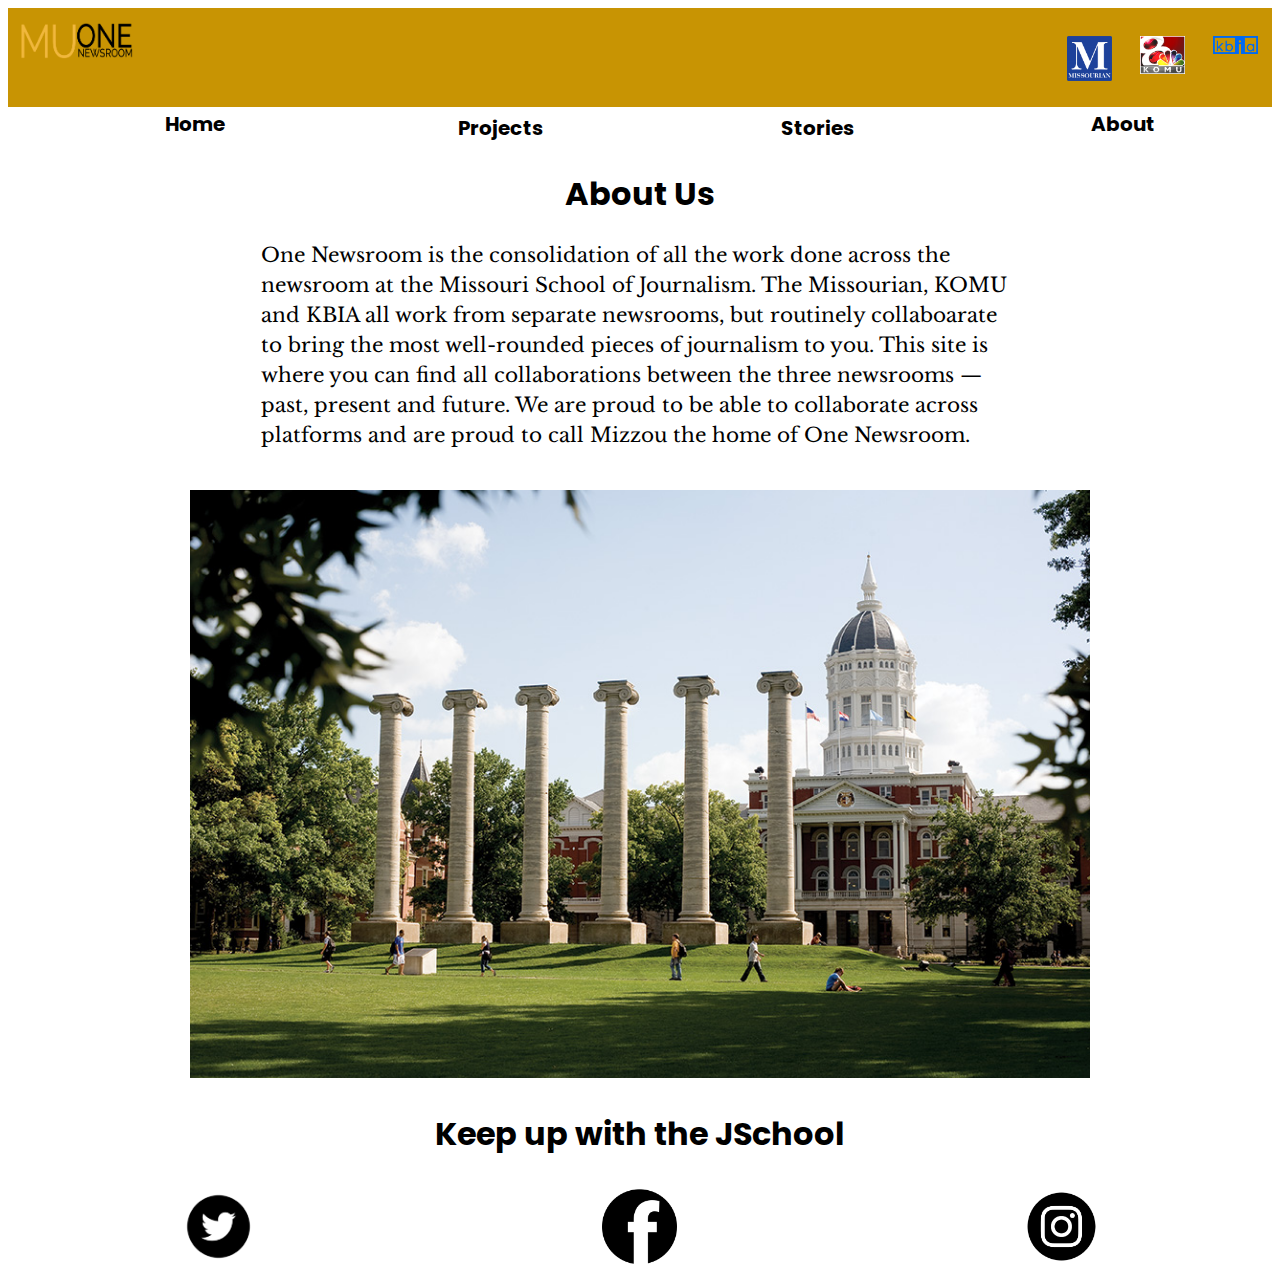
==== commit 4d7fc560: "Dropdown, menu changes, flex changes, alt text added" ====
--- a/about.html
+++ b/about.html
@@ -28,17 +28,38 @@
                    <a href= "https://www.columbiamissourian.com"><img src= "logo/MISSOURIAN-LOGO.png"width="45px"/></a>
                  </div>
 
-                 <nav>
-                       <a class="menu-trigger" href="#">&#9776;</a>
-                     <ul id="menu">
-                     <li><a href="index.html">Home  </a></li>
-                     <li><a href ="projects.html"> Projects </a></li>
-                     <li><a href= "stories.html"> Stories</a></li>
-                     <li><a href= "about.html"> About </a></li>
-                   </ul>
-                 </nav>
-       </div>
 
+
+                   <nav>
+                         <a class="menu-trigger" href="#">&#9776;</a>
+                       <ul id="menu">
+                       <li><a href="index.html">Home  </a></li>
+                       <li><a href ="projects.html">
+                         <div class="dropdown"> Projects
+                           <button class="dropbtn">
+                             <i class="fa fa-caret-down"> </i>
+                           </button>
+                           <div class="dropdown-content">
+                             <a href="fridaynightfever.html"> Friday Night Fever </a>
+                             <a href="https://www.komu.com/pages/full-court-press"> Full Court Press
+                           </div>
+                         </div>
+                        </a></li>
+                       <li><a href= "stories.html">
+                         <div class="dropdown"> Stories
+                           <button class="dropbtn">
+                             <i class="fa fa-caret-down"> </i>
+                           </button>
+                           <div class="dropdown-content">
+                             <a href="missouridairyfarms.html"> Milked Dry </a>
+                             <a href="enrollment.html"> International Enrollment
+                           </div>
+                         </div>
+                       </a></li>
+                       <li><a href= "about.html"> About </a></li>
+                     </ul>
+                   </nav>
+         </div>
   <h1> About Us</h1>
 
 <p id=story-container> One Newsroom is the consolidation of all the work done across the newsroom at the Missouri School of Journalism. The Missourian, KOMU and KBIA all work from separate newsrooms, but routinely collaboarate to bring the most well-rounded pieces of journalism to you. This site is where you can find all collaborations between the three newsrooms — past, present and future. We are proud to be able to collaborate across platforms and are proud to call Mizzou the home of One Newsroom.</p>
--- a/stylekomu.css
+++ b/stylekomu.css
@@ -1,35 +1,28 @@
 
 
 #menu li a:hover {
-  color: #FFFFFF;
-  background-color: #grey;
+  color: #1e1e1e;
+  background-color: #ffffff;
 }
 
 #menu a:link, #menu a:visited{
   display:block;
-  color: #ffffff;
-  background-color: #000000;
+  color: #000000;
+  background-color: #ffffff;
   font-weight: bold;
   text-align:center;
   text-decoration: none;
+  font-size: 20px;
   padding: 2px;
   font-family: 'Poppins', sans-serif;
-  border-bottom: 1px solid #ccc;
+  border-bottom: 0px;
 
 }
 
 #menu a:hover {
-    background-color: #97999b;
-    color: #ffffff;
-}
-/* this will change setup to desktop menu style when changing .menu to #menu. */
-
-head {
-  background-color: #c89403
-}
-
-
-
+    background-color: #ffffff;
+    color: #000000;
+}
 #menu ul{
   list-style-type: none;
   margin: 0px;
@@ -39,6 +32,50 @@
 
 }
 
+.dropdown{
+  float:left;
+  overflow:hidden;
+}
+.dropdown .dropbtn{
+  font-family:inherit;
+  font-size: 20px;
+  color: white;
+  padding: 0px;
+  border: none;
+  outline: none;
+  margin: 0;
+
+}
+
+.dropdown-content{
+  display: none;
+  position: absolute;
+  background-color: #f9f9f9;
+  min-width: 160px;
+  box-shadow: 0px 8px 16px 0px rgba(0,0,0,0.2);
+  z-index: 1;
+}
+
+.dropdown-content a{
+  float:none;
+  color:black;
+  padding: 20px 16px;
+  text-decoration: none;
+  display: block;
+  text-align: left;
+  font-size: 16px;
+}
+
+.dropdown-content a:hover{
+  background-color:#ddd;
+}
+.dropdown:hover .dropdown-content{
+  display:block;
+}
+head {
+  background-color: #c89403
+}
+
 .header {
   background-color: #c89403
 }
@@ -58,25 +95,6 @@
   justify-content: center;
 }
 
-/* this menu eventually link to other archived pages once we have content to fill the site with. -Mack */
-#projectmenu
-{
-font-family: sans-serif;
-text-align: left;
-color: white;
-  background-color: black;
-max-width: 150px;
-}
-
-#projectmenu{
-  display: flex;
-  flex-direction: column;
-  align-content: center;
-  align-self: baseline;
-  justify-content: space-around;
-  margin: 1em;
-}
-
 .section{
 display: grid;
 grid-template-columns: 1fr 1fr;
@@ -87,6 +105,10 @@
   flex-wrap: wrap;
 }
 
+#links{
+  display: flex;
+  justify-content: center;
+}
 
 
 #boxes{
@@ -98,16 +120,27 @@
 }
 
 #boxes{
+  width: 320px;
+  height: 220px;
+  padding: 10px;
+  border: 5px solid gray;
+  margin: 10px;
   display: flex;
   justify-content: space-around;
   flex-wrap: wrap;
   align-items: center;
 }
 
+#fnf{
+  background-image: url("fnf.jpg");
+}
 #socials{
   display: flex;
-  flex-direction: row-reverse;
-}
+  flex-direction: column;
+  align-items: center;
+  justify-content: center;
+}
+
 
 #logos{
   display: flex;
@@ -285,7 +318,59 @@
   text-decoration: none;
 }
 
-
+.fnfbanner img{
+  display: block;
+  margin-left: auto;
+  margin-right: auto;
+}
+
+.fnfdescription{
+  width: 60%;
+}
+
+.projectdescription{
+  padding-bottom: 60px;
+}
+.fnf h2{
+  padding-left: 80px;
+}
+
+.fnf{
+  padding-left: 200px;
+  padding-right: 60px;
+}
+
+.fcp h2{
+  padding-left: 100px;
+}
+
+.section{
+  padding-top: 30px;
+}
+
+.capitalreporting{
+  width: 320px;
+  height: 220px;
+  padding: 10px;
+  border: 5px solid gray;
+  margin: 10px;
+  display: flex;
+  justify-content: space-around;
+  flex-wrap: wrap;
+  align-items: center;
+}
+
+.moreprojects{
+  width: 320px;
+  height: 220px;
+  padding: 10px;
+  border: 5px solid gray;
+  margin: 10px;
+  display: flex;
+  justify-content: space-around;
+  flex-wrap: wrap;
+  align-items: center;
+}
 /* JAVASCRIPT STARTS HERE. PLEASE DO NOT TOUCH THIS CODE. -Mackenzie */
 
 #menu {
@@ -294,26 +379,20 @@
 }
 
 
-header {
-    display: flex;
-    flex-flow: row;
-
-}
-
 .menu-trigger {
-    order: 1;
     font-size: 2em;
     width: 2em;
+    color: black;
+    background-color: white;
     display: flex;
     justify-content: center;
-    color: black;
-    background-color: white;
+    align-content: center;
 }
 
 .menu-trigger {
   display:block;
-  color: #ffffff;
-  background-color: #000000;
+  color: #000000;
+  background-color: #ffffff;
   font-weight: bold;
   text-align:center;
   text-decoration: none;
@@ -327,7 +406,8 @@
 @media screen and (min-width: 599px) {
 
   #menu {
-  	background-color: #000000;
+  	background-color: #ffffff;
+    color:inherit;
   	display: flex;
   	flex-direction: row;
     justify-content: space-around;
@@ -338,6 +418,16 @@
   }
 
 
+  #socials{
+    display: flex;
+    flex-direction: row-reverse;
+    align-items: flex-start;
+    justify-content: flex-start;
+
+
+  }
+
+
 
 }
 
@@ -352,8 +442,8 @@
         display: none;
     }
 
-    header h1 {
-        order: 1;
+    header{
+      order:1;
     }
 
     nav {
